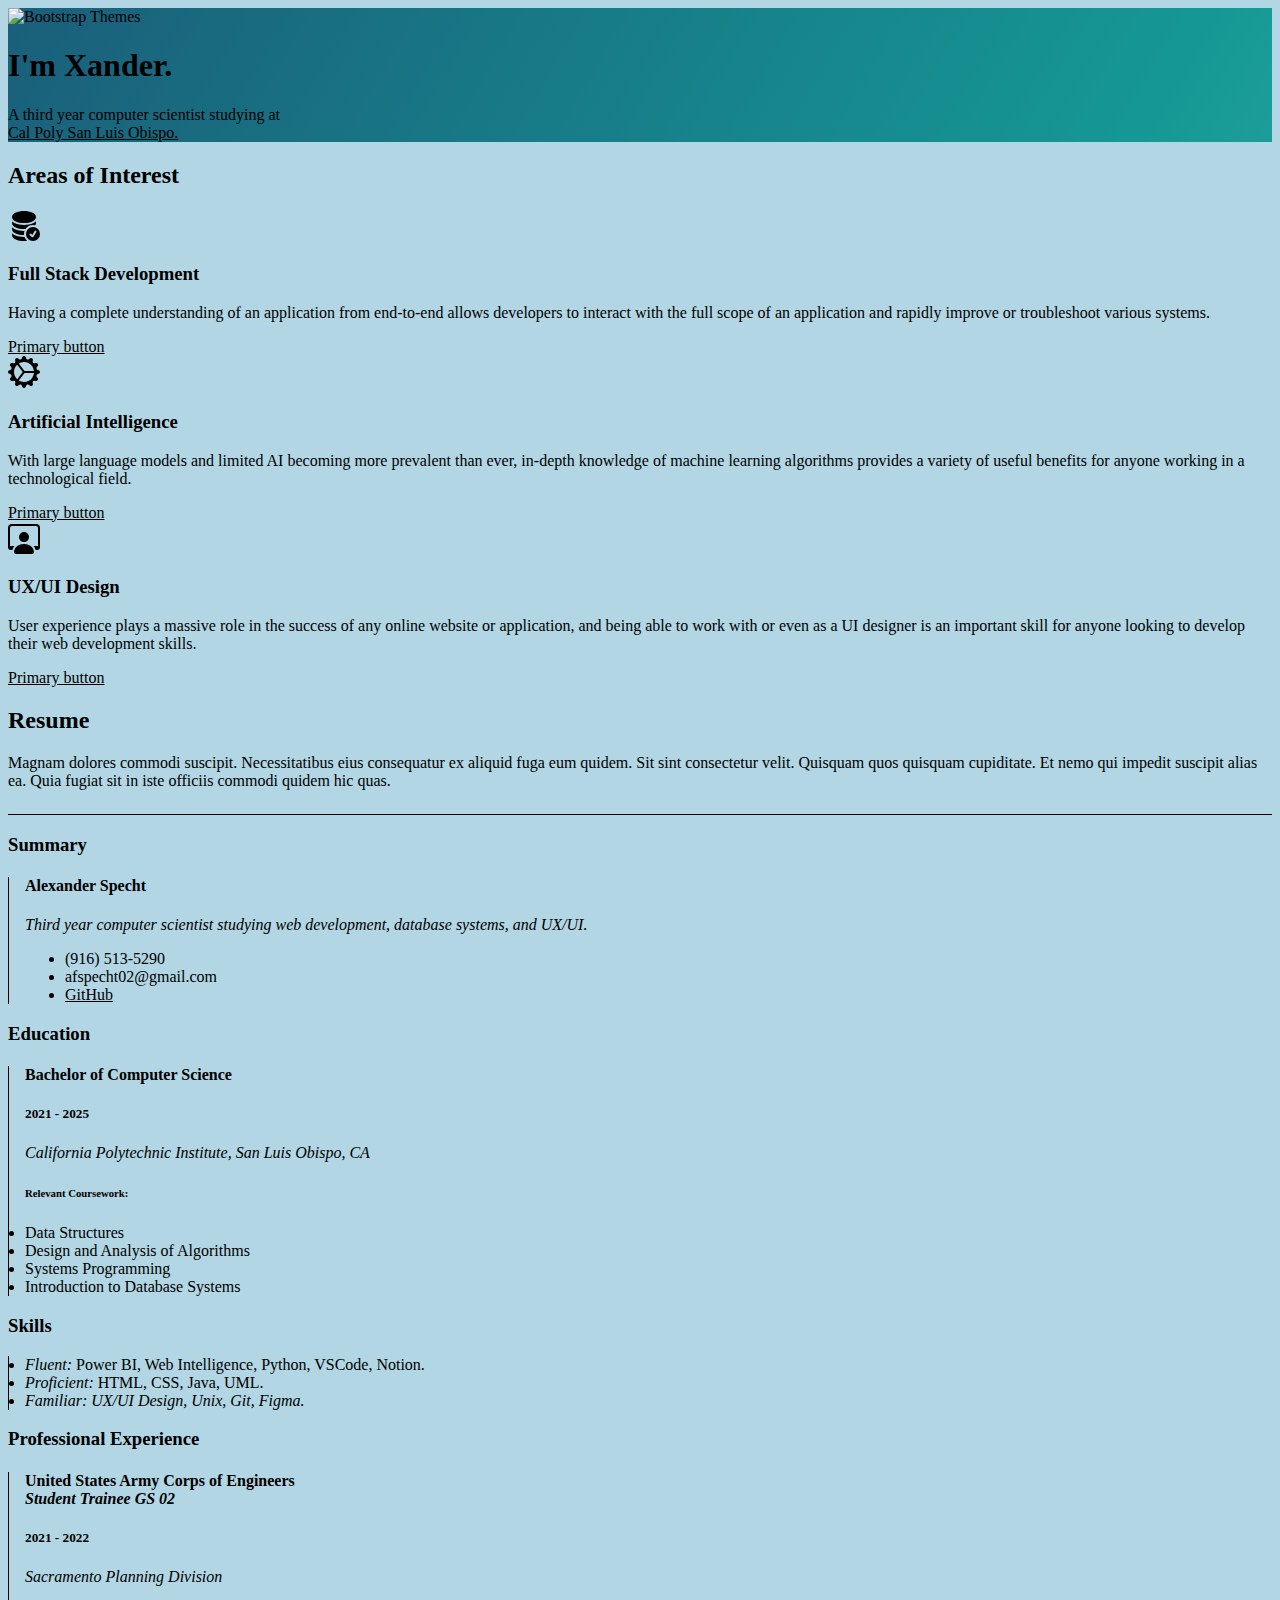
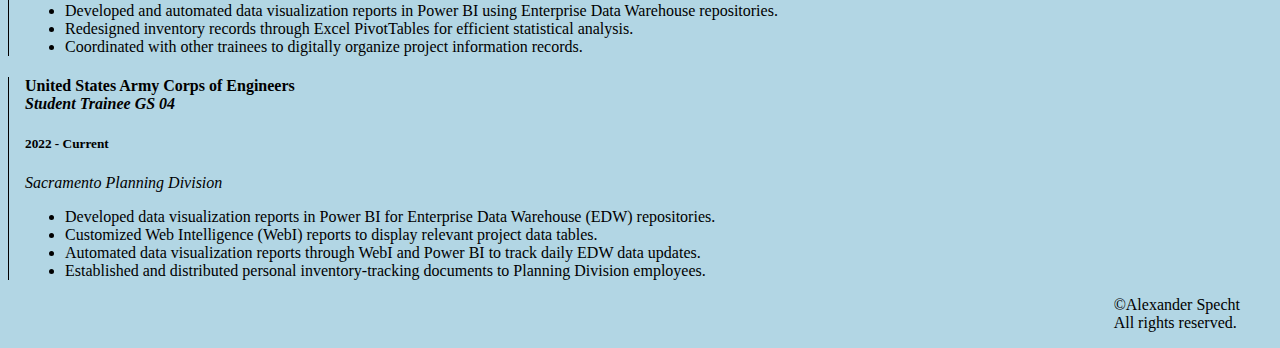
==== index.html @ deee103e "Add files via upload" ====
<!DOCTYPE html>
<html lang="en">

<head>
    <meta charset="UTF-8">
    <meta name="viewport" content="width=device-width, initial-scale=1.0">
    <title>My Resume</title>
    <link href="https://cdn.jsdelivr.net/npm/bootstrap@5.3.2/dist/css/bootstrap.min.css" rel="stylesheet" integrity="sha384-T3c6CoIi6uLrA9TneNEoa7RxnatzjcDSCmG1MXxSR1GAsXEV/Dwwykc2MPK8M2HN" crossorigin="anonymous">
    <link href="./style.css" rel="stylesheet">    
</head>

<body>

    <!-- Landing Page -->
    <section id="landing-page" class="gradient-background">
        <div class="container col-xxl-8 px-4 py-5">
            <div class="row flex-lg-row-reverse align-items-center g-5 py-5">
            <div class="col-10 col-sm-8 col-lg-6">
                <img src="./me.jpg" class="d-block mx-lg-auto img-fluid rounded-circle border border-dark" alt="Bootstrap Themes" width="700" height="500" loading="lazy">
            </div>
            <div class="col-lg-6">
                <h1 class="display-5lh-1 mb-3 text-dark">I'm Xander.</h1>
                <p class="lead text-dark">A third year computer scientist studying at <br><a href="https://www.calpoly.edu/">Cal Poly San Luis Obispo.</a></p>
                <div class="d-grid gap-2 d-md-flex justify-content-md-start">
                </div>
            </div>
            </div>
        </div>
    </section>

    <section>
        <div class="container px-4 py-5" id="hanging-icons">
            <h2 class="pb-2 border-bottom border-dark">Areas of Interest</h2>
            <div class="row g-4 py-5 row-cols-1 row-cols-lg-3">
              <div class="col d-flex align-items-start">
                <div class="icon-square text-body-emphasis bg-body-outline d-inline-flex align-items-center justify-content-center fs-4 flex-shrink-0 me-3 mt-1">
                    <svg xmlns="http://www.w3.org/2000/svg" width="32" height="32" fill="currentColor" class="bi bi-database-fill-check" viewBox="0 0 16 16">
                        <path d="M12.5 16a3.5 3.5 0 1 0 0-7 3.5 3.5 0 0 0 0 7Zm1.679-4.493-1.335 2.226a.75.75 0 0 1-1.174.144l-.774-.773a.5.5 0 0 1 .708-.708l.547.548 1.17-1.951a.5.5 0 1 1 .858.514ZM8 1c-1.573 0-3.022.289-4.096.777C2.875 2.245 2 2.993 2 4s.875 1.755 1.904 2.223C4.978 6.711 6.427 7 8 7s3.022-.289 4.096-.777C13.125 5.755 14 5.007 14 4s-.875-1.755-1.904-2.223C11.022 1.289 9.573 1 8 1Z"/>
                        <path d="M2 7v-.839c.457.432 1.004.751 1.49.972C4.722 7.693 6.318 8 8 8s3.278-.307 4.51-.867c.486-.22 1.033-.54 1.49-.972V7c0 .424-.155.802-.411 1.133a4.51 4.51 0 0 0-4.815 1.843A12.31 12.31 0 0 1 8 10c-1.573 0-3.022-.289-4.096-.777C2.875 8.755 2 8.007 2 7Zm6.257 3.998L8 11c-1.682 0-3.278-.307-4.51-.867-.486-.22-1.033-.54-1.49-.972V10c0 1.007.875 1.755 1.904 2.223C4.978 12.711 6.427 13 8 13h.027a4.552 4.552 0 0 1 .23-2.002Zm-.002 3L8 14c-1.682 0-3.278-.307-4.51-.867-.486-.22-1.033-.54-1.49-.972V13c0 1.007.875 1.755 1.904 2.223C4.978 15.711 6.427 16 8 16c.536 0 1.058-.034 1.555-.097a4.507 4.507 0 0 1-1.3-1.905Z"/>
                      </svg>
                </div>
                <div>
                  <h3 class="fs-2 text-body-emphasis">Full Stack Development</h3>
                  <p>Having a complete understanding of an application from end-to-end allows developers to interact with the full scope of an application and rapidly improve or troubleshoot various systems.</p>
                  <a href="#" class="btn btn-primary d-none">
                    Primary button
                  </a>
                </div>
              </div>
              <div class="col d-flex align-items-start">
                <div class="icon-square text-body-emphasis bg-body-outline d-inline-flex align-items-center justify-content-center fs-4 flex-shrink-0 me-3 mt-1">
                    <svg xmlns="http://www.w3.org/2000/svg" width="32" height="32" fill="currentColor" class="bi bi-gear-wide-connected" viewBox="0 0 16 16">
                        <path d="M7.068.727c.243-.97 1.62-.97 1.864 0l.071.286a.96.96 0 0 0 1.622.434l.205-.211c.695-.719 1.888-.03 1.613.931l-.08.284a.96.96 0 0 0 1.187 1.187l.283-.081c.96-.275 1.65.918.931 1.613l-.211.205a.96.96 0 0 0 .434 1.622l.286.071c.97.243.97 1.62 0 1.864l-.286.071a.96.96 0 0 0-.434 1.622l.211.205c.719.695.03 1.888-.931 1.613l-.284-.08a.96.96 0 0 0-1.187 1.187l.081.283c.275.96-.918 1.65-1.613.931l-.205-.211a.96.96 0 0 0-1.622.434l-.071.286c-.243.97-1.62.97-1.864 0l-.071-.286a.96.96 0 0 0-1.622-.434l-.205.211c-.695.719-1.888.03-1.613-.931l.08-.284a.96.96 0 0 0-1.186-1.187l-.284.081c-.96.275-1.65-.918-.931-1.613l.211-.205a.96.96 0 0 0-.434-1.622l-.286-.071c-.97-.243-.97-1.62 0-1.864l.286-.071a.96.96 0 0 0 .434-1.622l-.211-.205c-.719-.695-.03-1.888.931-1.613l.284.08a.96.96 0 0 0 1.187-1.186l-.081-.284c-.275-.96.918-1.65 1.613-.931l.205.211a.96.96 0 0 0 1.622-.434l.071-.286zM12.973 8.5H8.25l-2.834 3.779A4.998 4.998 0 0 0 12.973 8.5zm0-1a4.998 4.998 0 0 0-7.557-3.779l2.834 3.78h4.723zM5.048 3.967c-.03.021-.058.043-.087.065l.087-.065zm-.431.355A4.984 4.984 0 0 0 3.002 8c0 1.455.622 2.765 1.615 3.678L7.375 8 4.617 4.322zm.344 7.646.087.065-.087-.065z"/>
                      </svg>
                </div>
                <div>
                  <h3 class="fs-2 text-body-emphasis">Artificial Intelligence</h3>
                  <p>With large language models and limited AI becoming more prevalent than ever, in-depth knowledge of machine learning algorithms provides a variety of useful benefits for anyone working in a technological field.</p>
                  <a href="#" class="btn btn-primary d-none">
                    Primary button
                  </a>
                </div>
              </div>
              <div class="col d-flex align-items-start">
                <div class="icon-square text-body-emphasis bg-body-outline d-inline-flex align-items-center justify-content-center fs-4 flex-shrink-0 me-3 mt-1">
                    <svg xmlns="http://www.w3.org/2000/svg" width="32" height="32" fill="currentColor" class="bi bi-person-workspace" viewBox="0 0 16 16">
                        <path d="M4 16s-1 0-1-1 1-4 5-4 5 3 5 4-1 1-1 1H4Zm4-5.95a2.5 2.5 0 1 0 0-5 2.5 2.5 0 0 0 0 5Z"/>
                        <path d="M2 1a2 2 0 0 0-2 2v9.5A1.5 1.5 0 0 0 1.5 14h.653a5.373 5.373 0 0 1 1.066-2H1V3a1 1 0 0 1 1-1h12a1 1 0 0 1 1 1v9h-2.219c.554.654.89 1.373 1.066 2h.653a1.5 1.5 0 0 0 1.5-1.5V3a2 2 0 0 0-2-2H2Z"/>
                      </svg>
                </div>
                <div>
                  <h3 class="fs-2 text-body-emphasis">UX/UI Design</h3>
                  <p>User experience plays a massive role in the success of any online website or application, and being able to work with or even as a UI designer is an important skill for anyone looking to develop their web development skills.</p>
                  <a href="#" class="btn btn-primary d-none">
                    Primary button
                  </a>
                </div>
              </div>
            </div>
          </div>
    </section>


    <section id="resume" class="resume">
        <div class="container">
     
            <div class="section-title">
            <h2>Resume</h2>
            <p class="d-none">Magnam dolores commodi suscipit. Necessitatibus eius consequatur ex aliquid fuga eum quidem. Sit sint consectetur velit. Quisquam quos quisquam cupiditate. Et nemo qui impedit suscipit alias ea. Quia fugiat sit in iste officiis commodi quidem hic quas.</p>
        </div>
    
          <div class="row">
                
            <div class="col-lg-4 aos-init aos-animate" data-aos="fade-up">
              <h3 class="resume-title">Summary</h3>
              <div class="resume-item pb-0">
                <h4>Alexander Specht</h4>
                <p><em>Third year computer scientist studying web development, database systems, and UX/UI.</em></p>
                <ul>
                  <li>(916) 513-5290</li>
                  <li>afspecht02@gmail.com</li>
                  <li><a href="https://github.com/Velevynn">GitHub</a></li>
                </ul>
              </div>
    
              <h3 class="resume-title">Education</h3>
              <div class="resume-item">
                <h4>Bachelor of Computer Science</h4>
                <h5>2021 - 2025</h5>
                <p><em>California Polytechnic Institute, San Luis Obispo, CA</em></p>
                <h6>Relevant Coursework: </h6>
                    <li>Data Structures</li>
                    <li>Design and Analysis of Algorithms</li>
                    <li>Systems Programming</li>
                    <li>Introduction to Database Systems</li>

              </div>
              <h3 class="resume-title skills">Skills</h3>
              <div class="resume-item">
                <li><em>Fluent: </em>Power BI, Web Intelligence, Python, VSCode, Notion.</li>
                <li><em>Proficient: </em>HTML, CSS, Java, UML.</li>
                <li><em>Familiar: UX/UI Design, Unix, Git, Figma.</em></li>

              </div>
                
            </div>


            <div class="col-lg-8 aos-init aos-animate" data-aos="fade-up" data-aos-delay="100">
              <h3 class="resume-title">Professional Experience</h3>
              <div class="resume-item">
                <h4>United States Army Corps of Engineers <br><em>Student Trainee GS 02</em></h4>
                <h5>2021 - 2022</h5>
                <p><em>Sacramento Planning Division</em></p>
                <ul>
                  <li>Developed and automated data visualization reports in Power BI using Enterprise Data Warehouse repositories.</li>
                  <li>Redesigned inventory records through Excel PivotTables for efficient statistical analysis.</li> 
                  <li>Coordinated with other trainees to digitally organize project information records.</li> 
                </ul>
              </div>
              <div class="resume-item">
                <h4>United States Army Corps of Engineers <br><em>Student Trainee GS 04</em></h4>
                <h5>2022 - Current</h5>
                <p><em>Sacramento Planning Division</em></p>
                <ul>
                    <li>Developed data visualization reports in Power BI for Enterprise Data Warehouse (EDW) repositories.</li>
                    <li>Customized Web Intelligence (WebI) reports to display relevant project data tables.</li>
                    <li>Automated data visualization reports through WebI and Power BI to track daily EDW data updates.</li>
                    <li>Established and distributed personal inventory-tracking documents to Planning Division employees.</li>
    
                </ul>
              </div>
            </div>
          </div>
      
        </div>
    </section>
    
    <section>
        
    </section>
    <!--<h1>Alexander Specht</h1>

    <hr />
    <h2>Education</h2>
    <h3>
        California Polytechnic State University - San Luis Obispo, CA<br />
        September 2021 - May 2025
    </h3>
    <p>Undergraduate
        <ul>
            <li>B.S. in Computer Science, May 2025. GPA: 3.756</li>
            <li>Coursework: Data Structures, Design and Analysis of Algorithms, Systems Programming, Introduction to Database Systems</li>
        </ul>
    </p>

    <hr />
    <h2>Employment</h2>
    <h3>
        Student Trainee - United States Army Corps of Engineers<br />
        June 2022 - Current
    </h3>
    <p>
        Planning Division
        <ul>
            <li>Developed and automated data visualization reports in Power BI using Enterprise Data Warehouse repositories.</li>
            <li>Redesigned inventory records through Excel PivotTables for efficient statistical analysis.</li>
            <li>Coordinated with other trainees to digitally organize project information records.</li>
        </ul>
    </p>

    <hr />
    <h2>Skills</h2>
    <ul>
        <li>Fluent: Power BI, Web Intelligence, Python, VSCode</li>
        <li>Proficient: Java, UML</li>
        <li>Familiar: Unix, HTML, CSS, Git, Figma, </li>
    </ul>

    <hr />
    <h2>Awards</h2>
    <ul>
        <li>Engineering Dean's List: Fall 2021, Winter 2022, Spring 2022, Fall 2023, Winter 2023</li>
        <li>President's Honors List: 2021 - 2022</li>
    </ul>

    <hr />
    <a href="./contact.html">Contact Info</a> -->

    <footer>
        <p>
            ©Alexander Specht<br />
            All rights reserved.
        </p>
    </footer>
</body>
</html>
---- style.css ----
.gradient-background {
    background: linear-gradient(300deg, #57C5B6, #159895, #1A5F7A);
    background-size: 180% 180%;
    animation: gradient-animation 18s ease infinite;
  }
  
  @keyframes gradient-animation {
    0% {
      background-position: 0% 50%;
    }
    50% {
      background-position: 100% 50%;
    }
    100% {
      background-position: 0% 50%;
    }
  }

body {
    background-color: #b2d6e4;
}

a {
    color: rgba(var(--bs-dark-rgb),var(--bs-text-opacity))!important;
    
}

hr {
    margin: auto;
    border-style: dotted none none;
    border-color: grey;
    border-width: 5px;
    height: 0px;
    width: 10%;
}

.resume-item {
    padding-left: 1rem;
    border-left: 1px solid black
}

.section-title {
    padding-bottom: 8px;
    margin-bottom: 8px;
    border-bottom: 1px solid black
}

footer p {
    display: flex;
    justify-content: right;
    padding-right: 2rem;
}
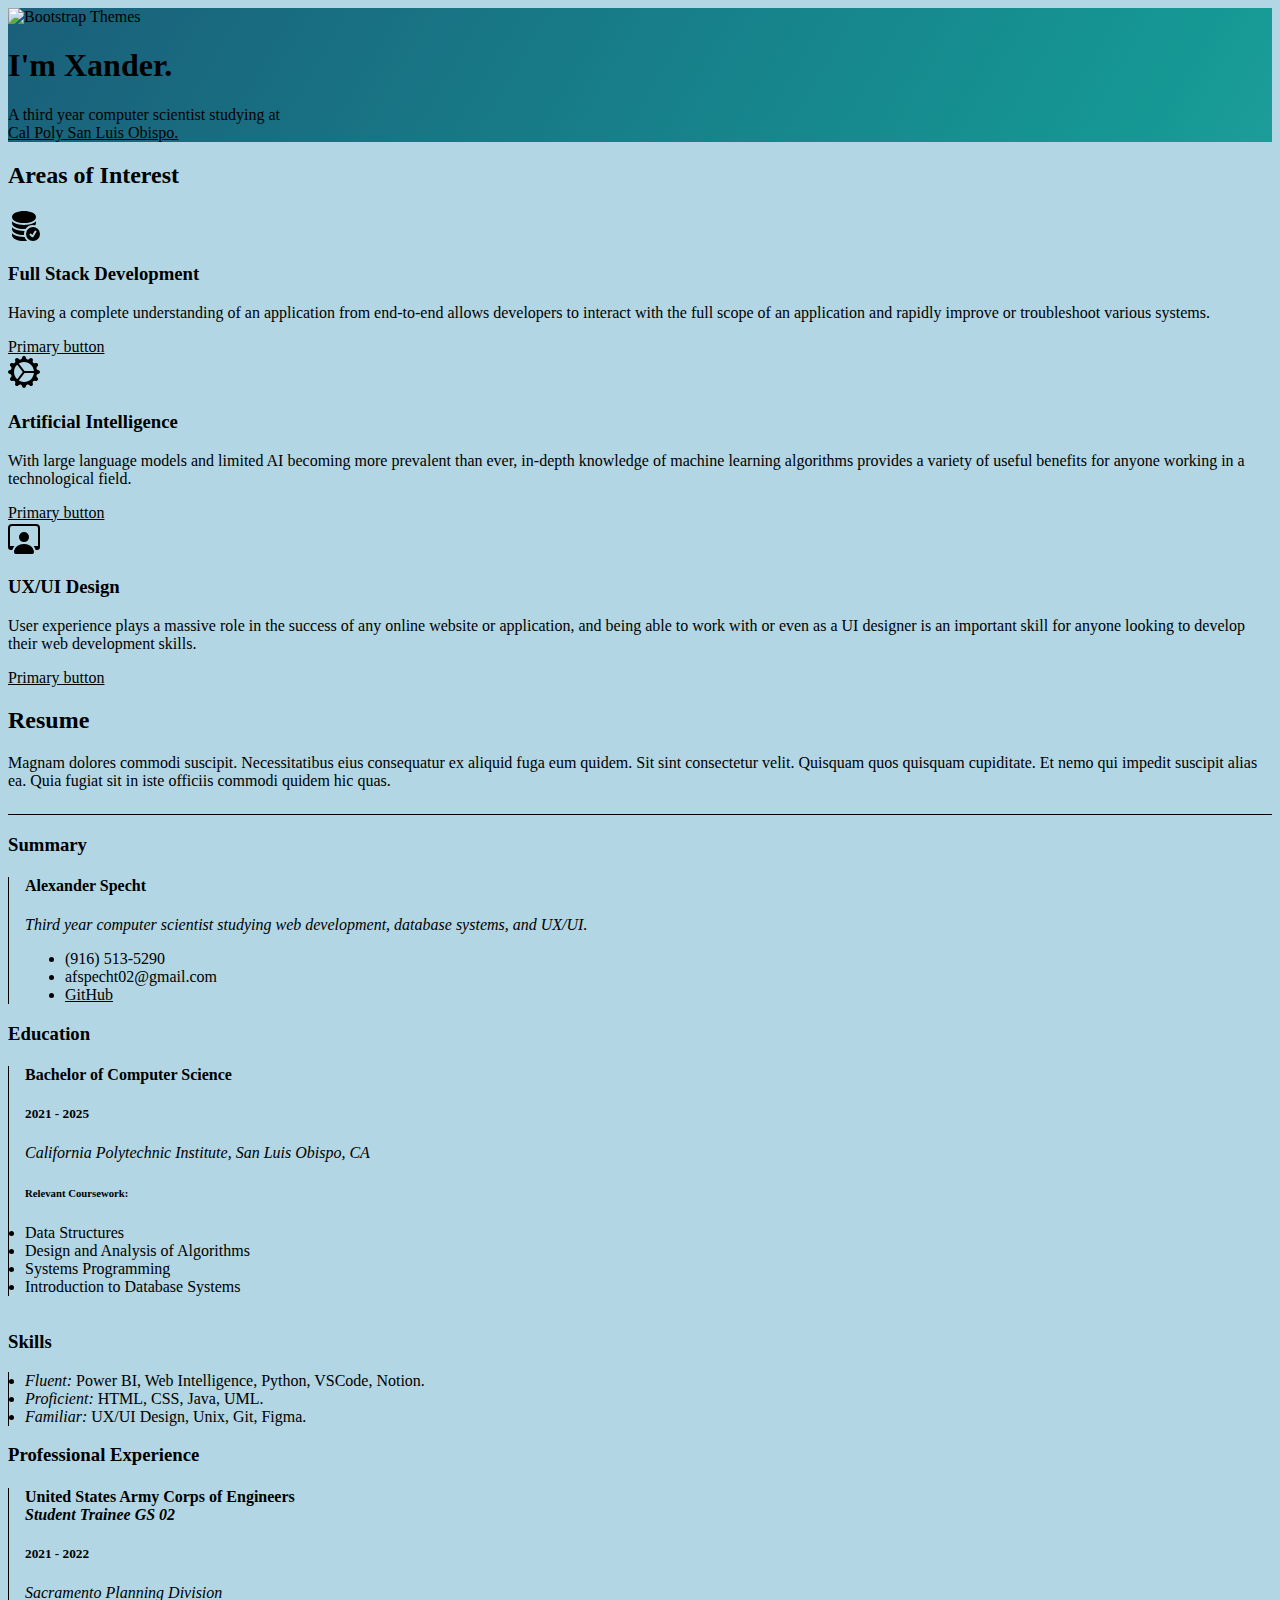
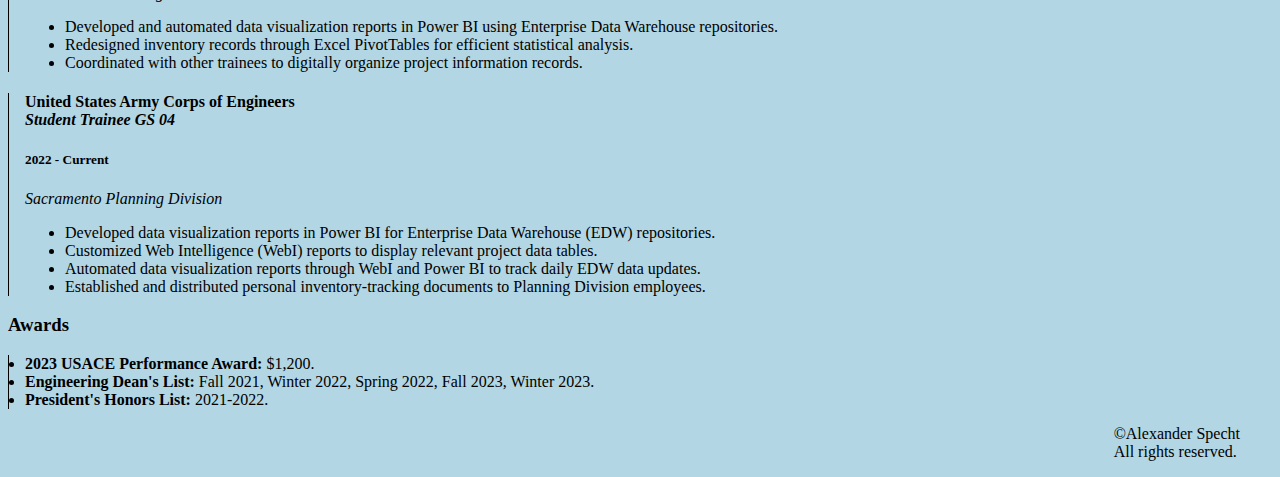
==== commit ed1a409e: "Add files via upload" ====
--- a/index.html
+++ b/index.html
@@ -119,8 +119,7 @@
               <div class="resume-item">
                 <li><em>Fluent: </em>Power BI, Web Intelligence, Python, VSCode, Notion.</li>
                 <li><em>Proficient: </em>HTML, CSS, Java, UML.</li>
-                <li><em>Familiar: UX/UI Design, Unix, Git, Figma.</em></li>
-
+                <li><em>Familiar: </em>UX/UI Design, Unix, Git, Figma.</li>
               </div>
                 
             </div>
@@ -149,6 +148,13 @@
                     <li>Established and distributed personal inventory-tracking documents to Planning Division employees.</li>
     
                 </ul>
+              </div>
+
+              <h3 class="resume-title ">Awards</h3>
+              <div class="resume-item">
+                <li><b>2023 USACE Performance Award: </b>$1,200.</li>
+                <li><b>Engineering Dean's List: </b>Fall 2021, Winter 2022, Spring 2022, Fall 2023, Winter 2023.</li>
+                <li><b>President's Honors List: </b> 2021-2022.</li>
               </div>
             </div>
           </div>
--- a/style.css
+++ b/style.css
@@ -49,4 +49,8 @@
     display: flex;
     justify-content: right;
     padding-right: 2rem;
+}
+
+.skills {
+  padding-top: 1rem;
 }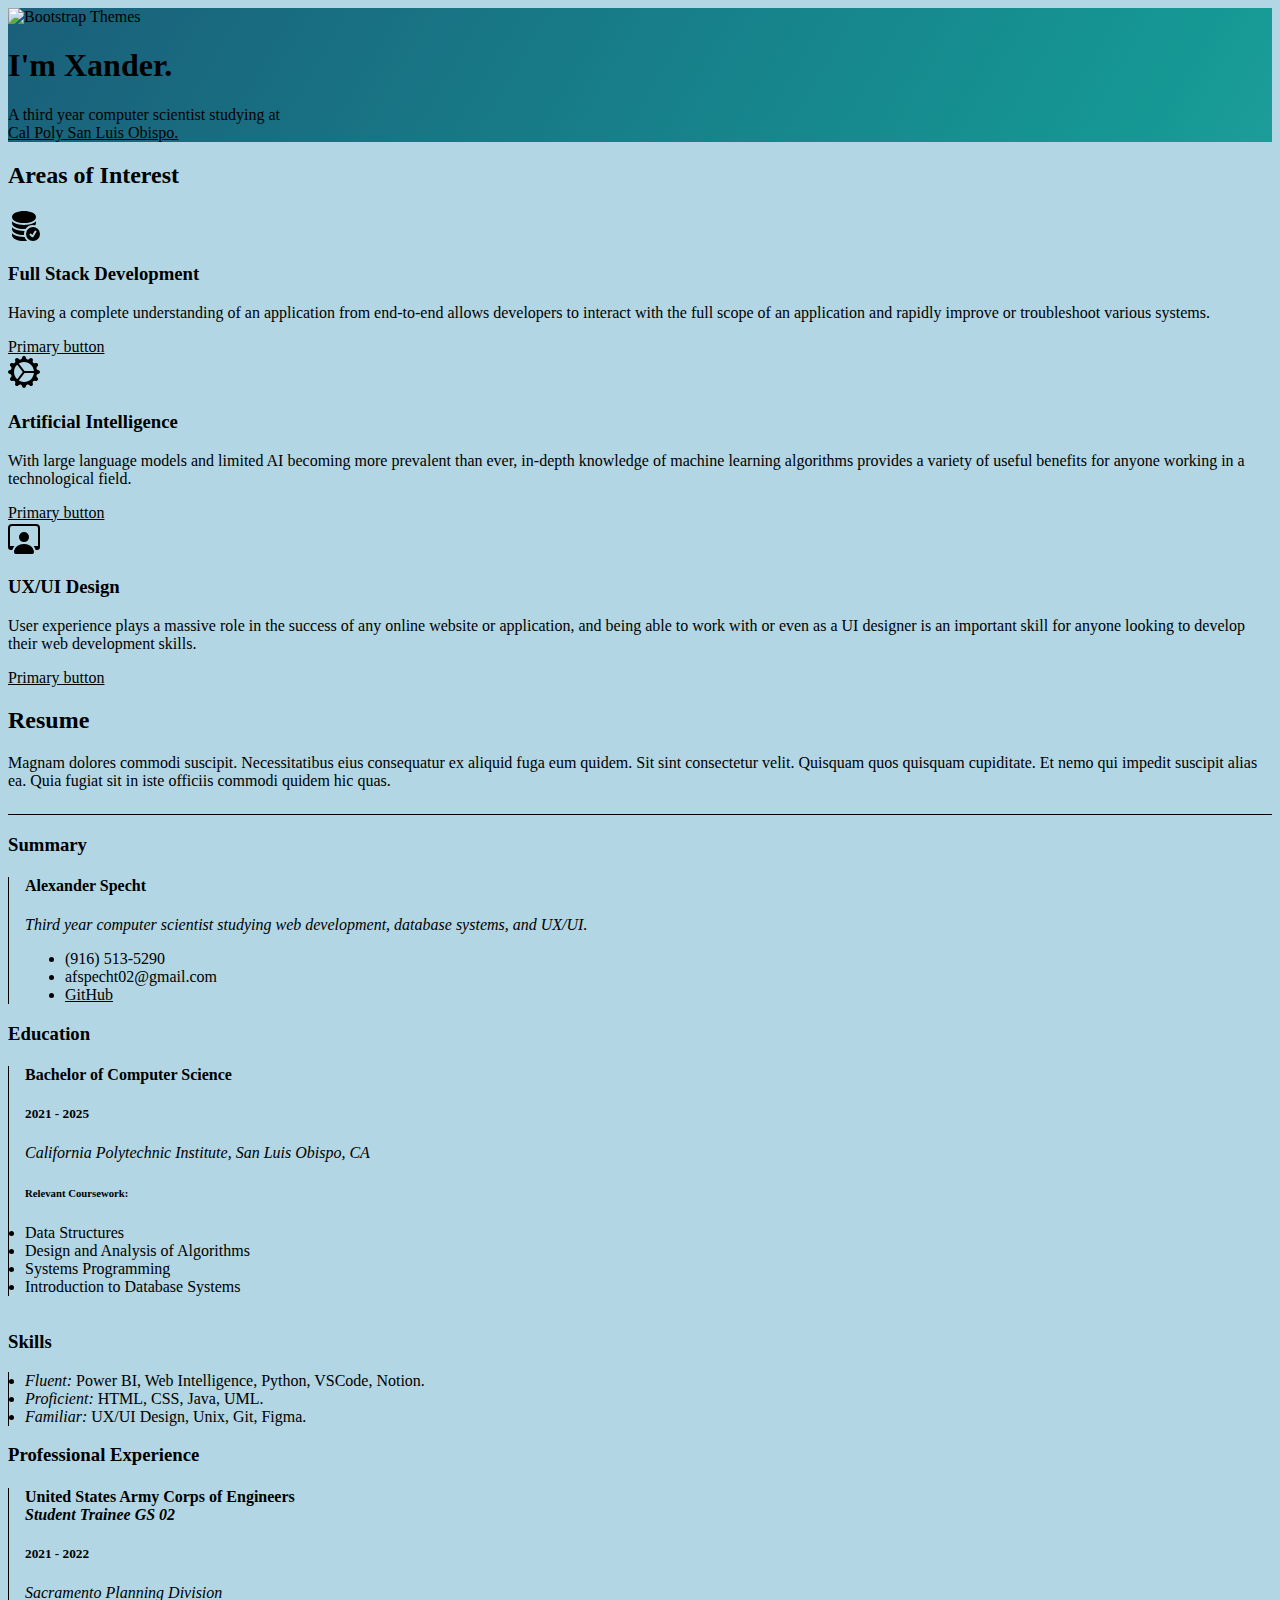
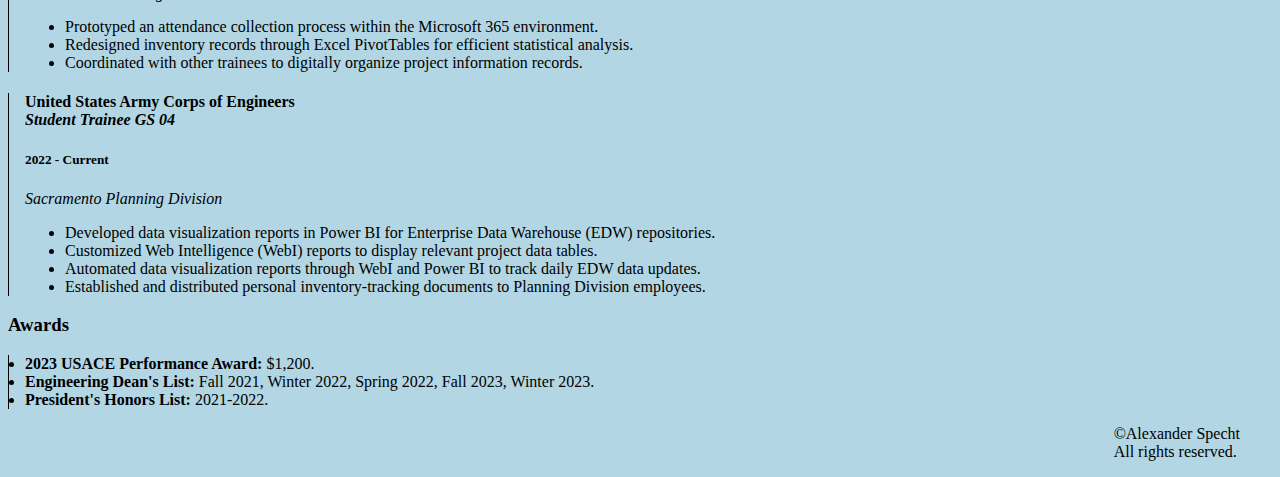
==== commit 6d96981e: "Fixed employment section" ====
--- a/index.html
+++ b/index.html
@@ -132,7 +132,7 @@
                 <h5>2021 - 2022</h5>
                 <p><em>Sacramento Planning Division</em></p>
                 <ul>
-                  <li>Developed and automated data visualization reports in Power BI using Enterprise Data Warehouse repositories.</li>
+                  <li>Prototyped an attendance collection process within the Microsoft 365 environment.</li>
                   <li>Redesigned inventory records through Excel PivotTables for efficient statistical analysis.</li> 
                   <li>Coordinated with other trainees to digitally organize project information records.</li> 
                 </ul>
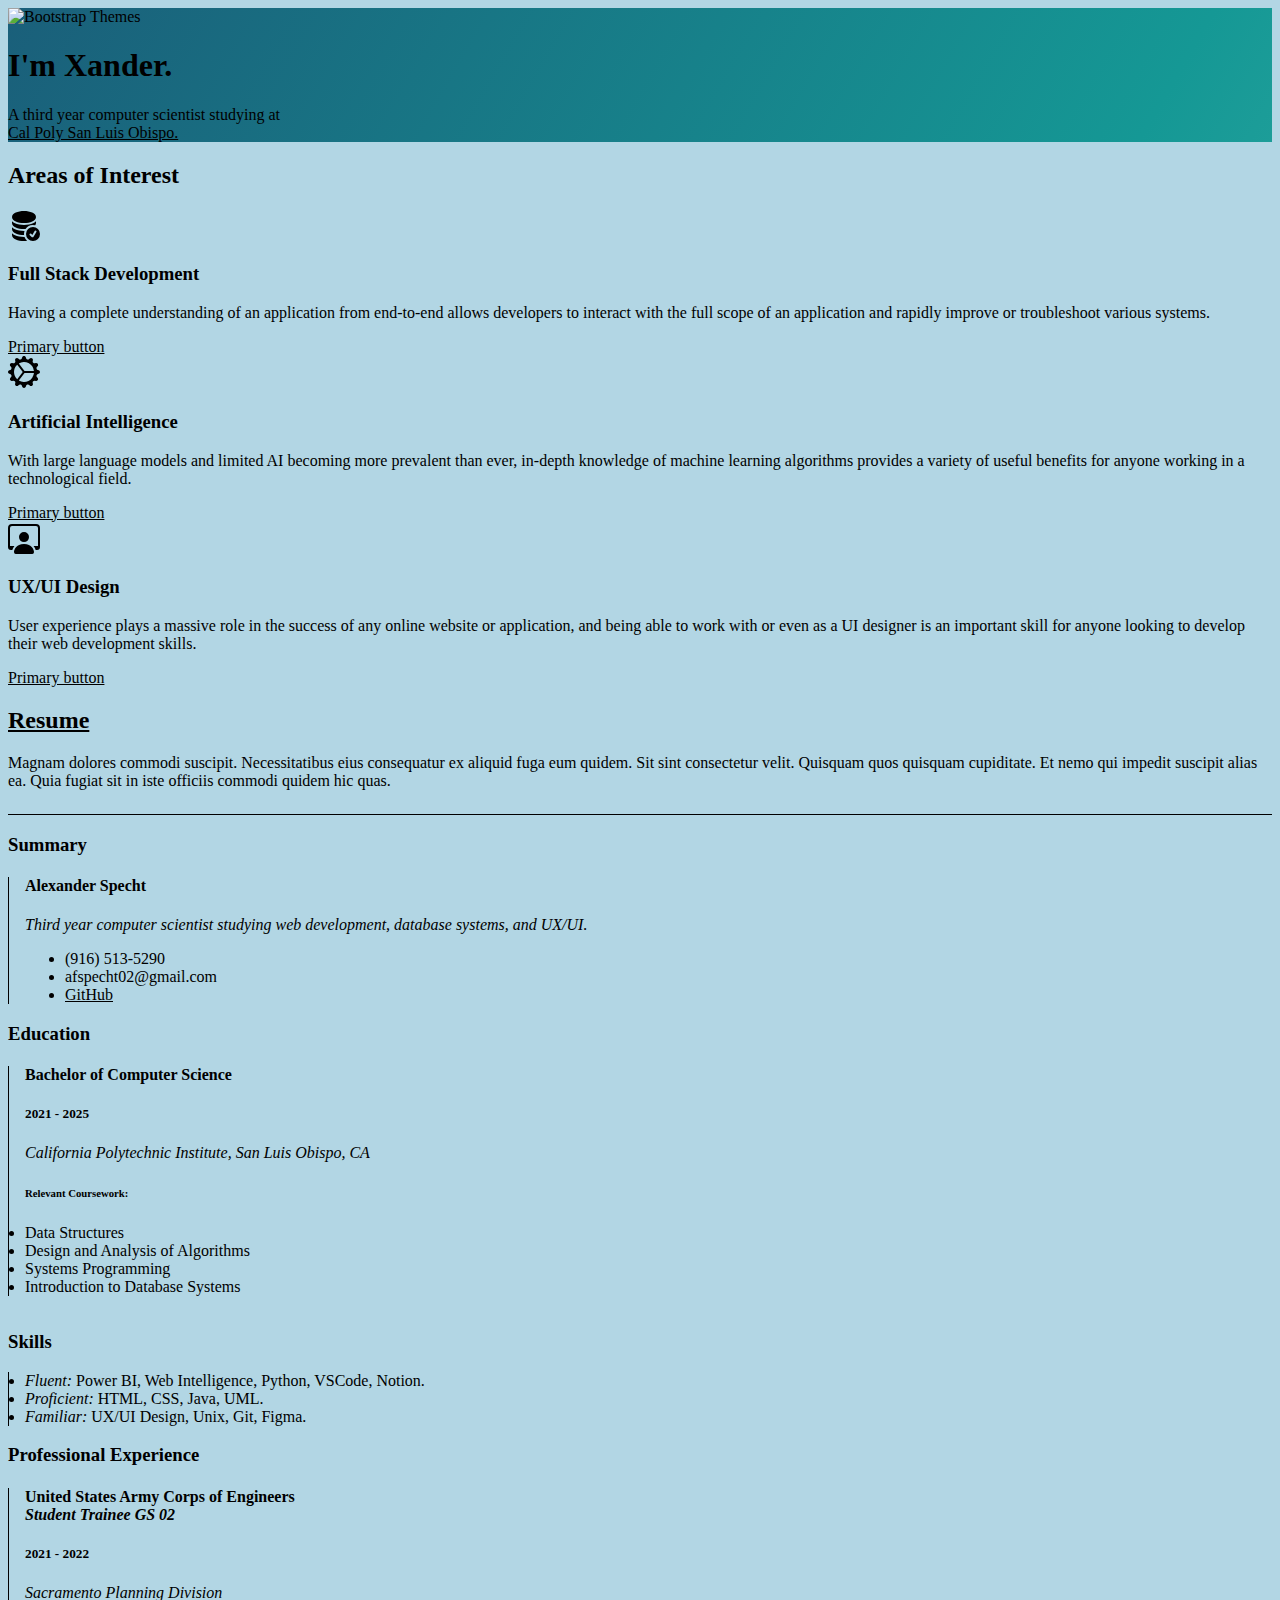
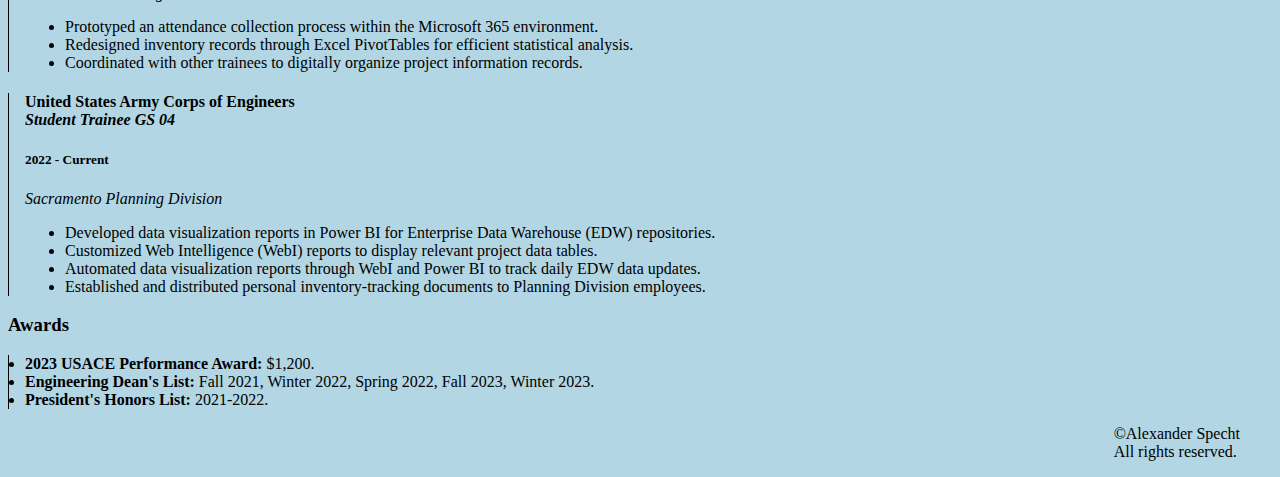
==== commit fa78a455: "added resume download" ====
--- a/index.html
+++ b/index.html
@@ -83,9 +83,8 @@
 
     <section id="resume" class="resume">
         <div class="container">
-     
             <div class="section-title">
-            <h2>Resume</h2>
+            <h2><a href="./Alexander Specht Resume [F23].pdf">Resume</a></h2>
             <p class="d-none">Magnam dolores commodi suscipit. Necessitatibus eius consequatur ex aliquid fuga eum quidem. Sit sint consectetur velit. Quisquam quos quisquam cupiditate. Et nemo qui impedit suscipit alias ea. Quia fugiat sit in iste officiis commodi quidem hic quas.</p>
         </div>
     
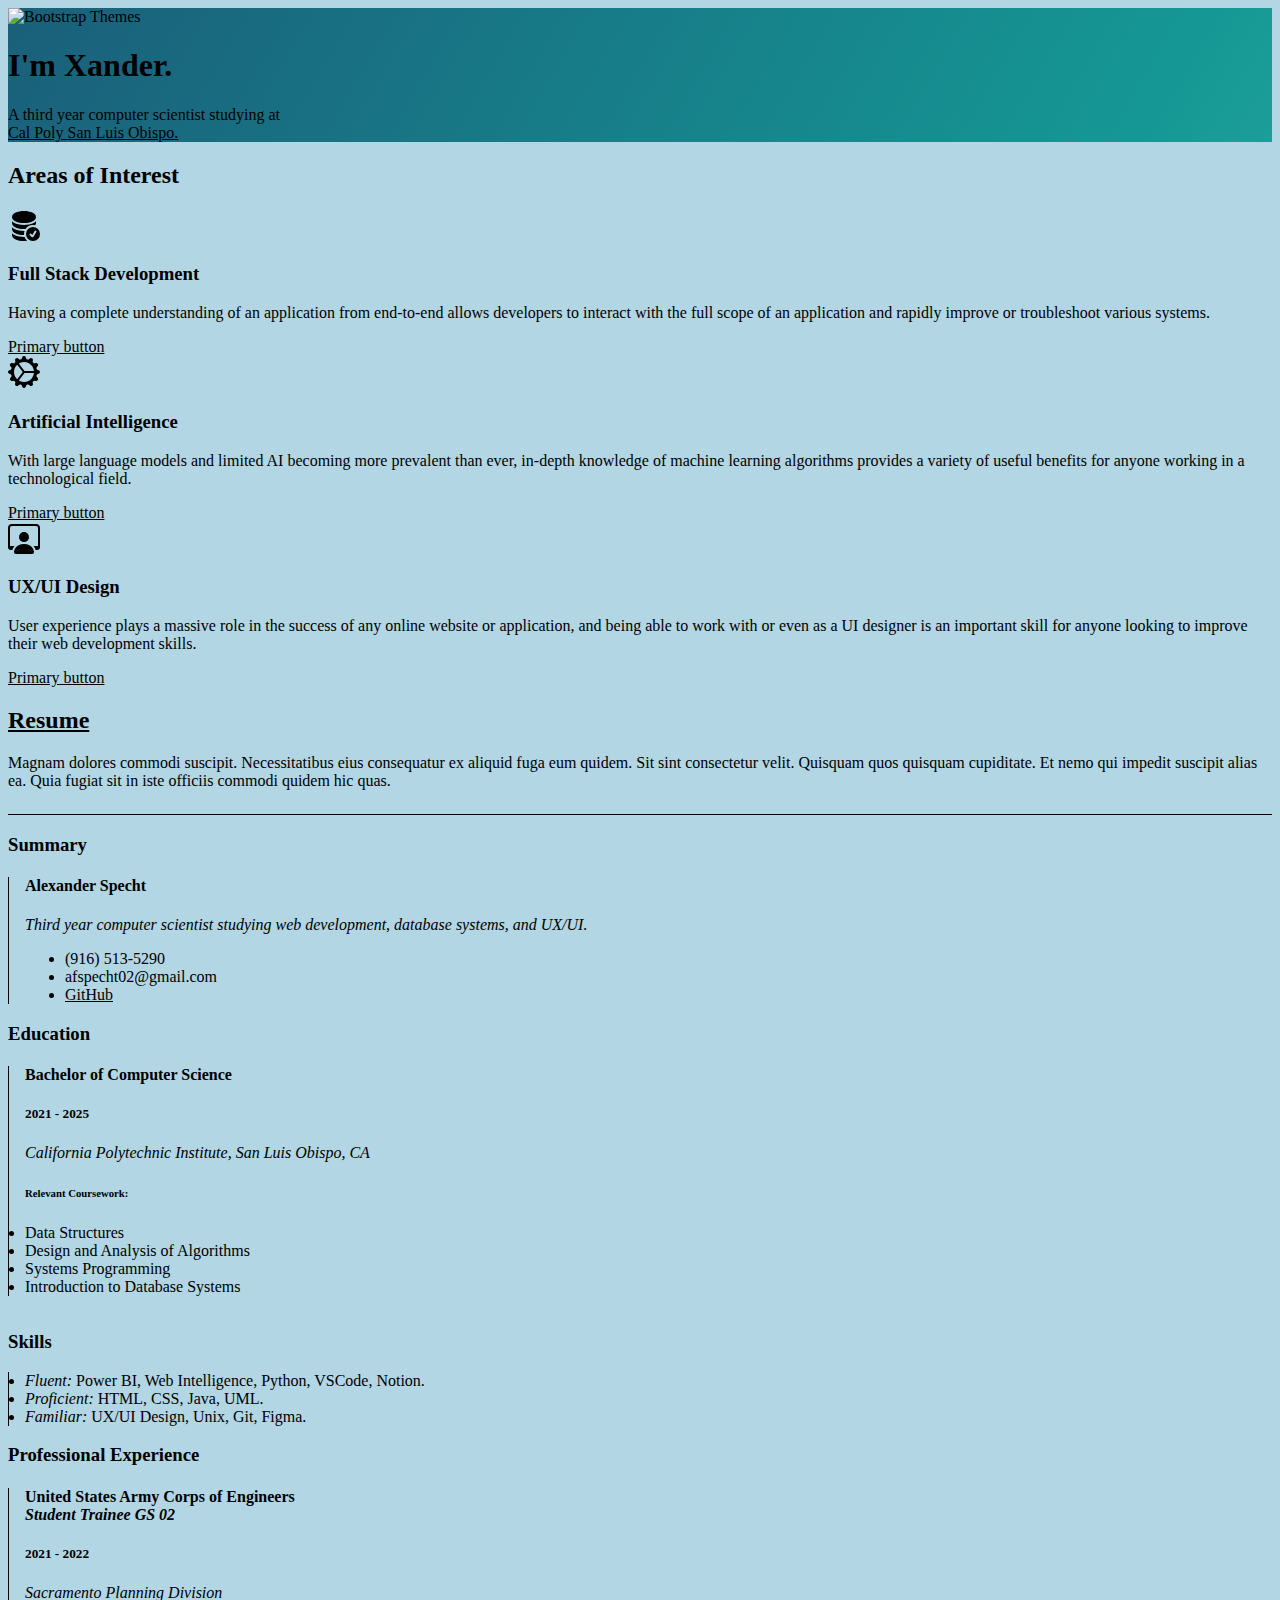
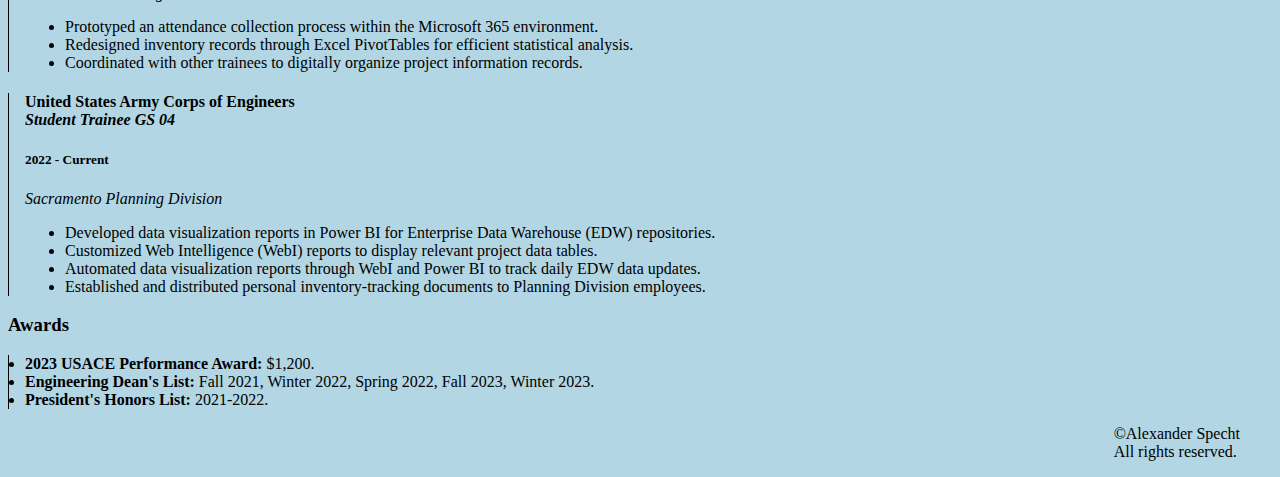
==== commit e3e42774: "diction choice in AoI" ====
--- a/index.html
+++ b/index.html
@@ -70,7 +70,7 @@
                 </div>
                 <div>
                   <h3 class="fs-2 text-body-emphasis">UX/UI Design</h3>
-                  <p>User experience plays a massive role in the success of any online website or application, and being able to work with or even as a UI designer is an important skill for anyone looking to develop their web development skills.</p>
+                  <p>User experience plays a massive role in the success of any online website or application, and being able to work with or even as a UI designer is an important skill for anyone looking to improve their web development skills.</p>
                   <a href="#" class="btn btn-primary d-none">
                     Primary button
                   </a>
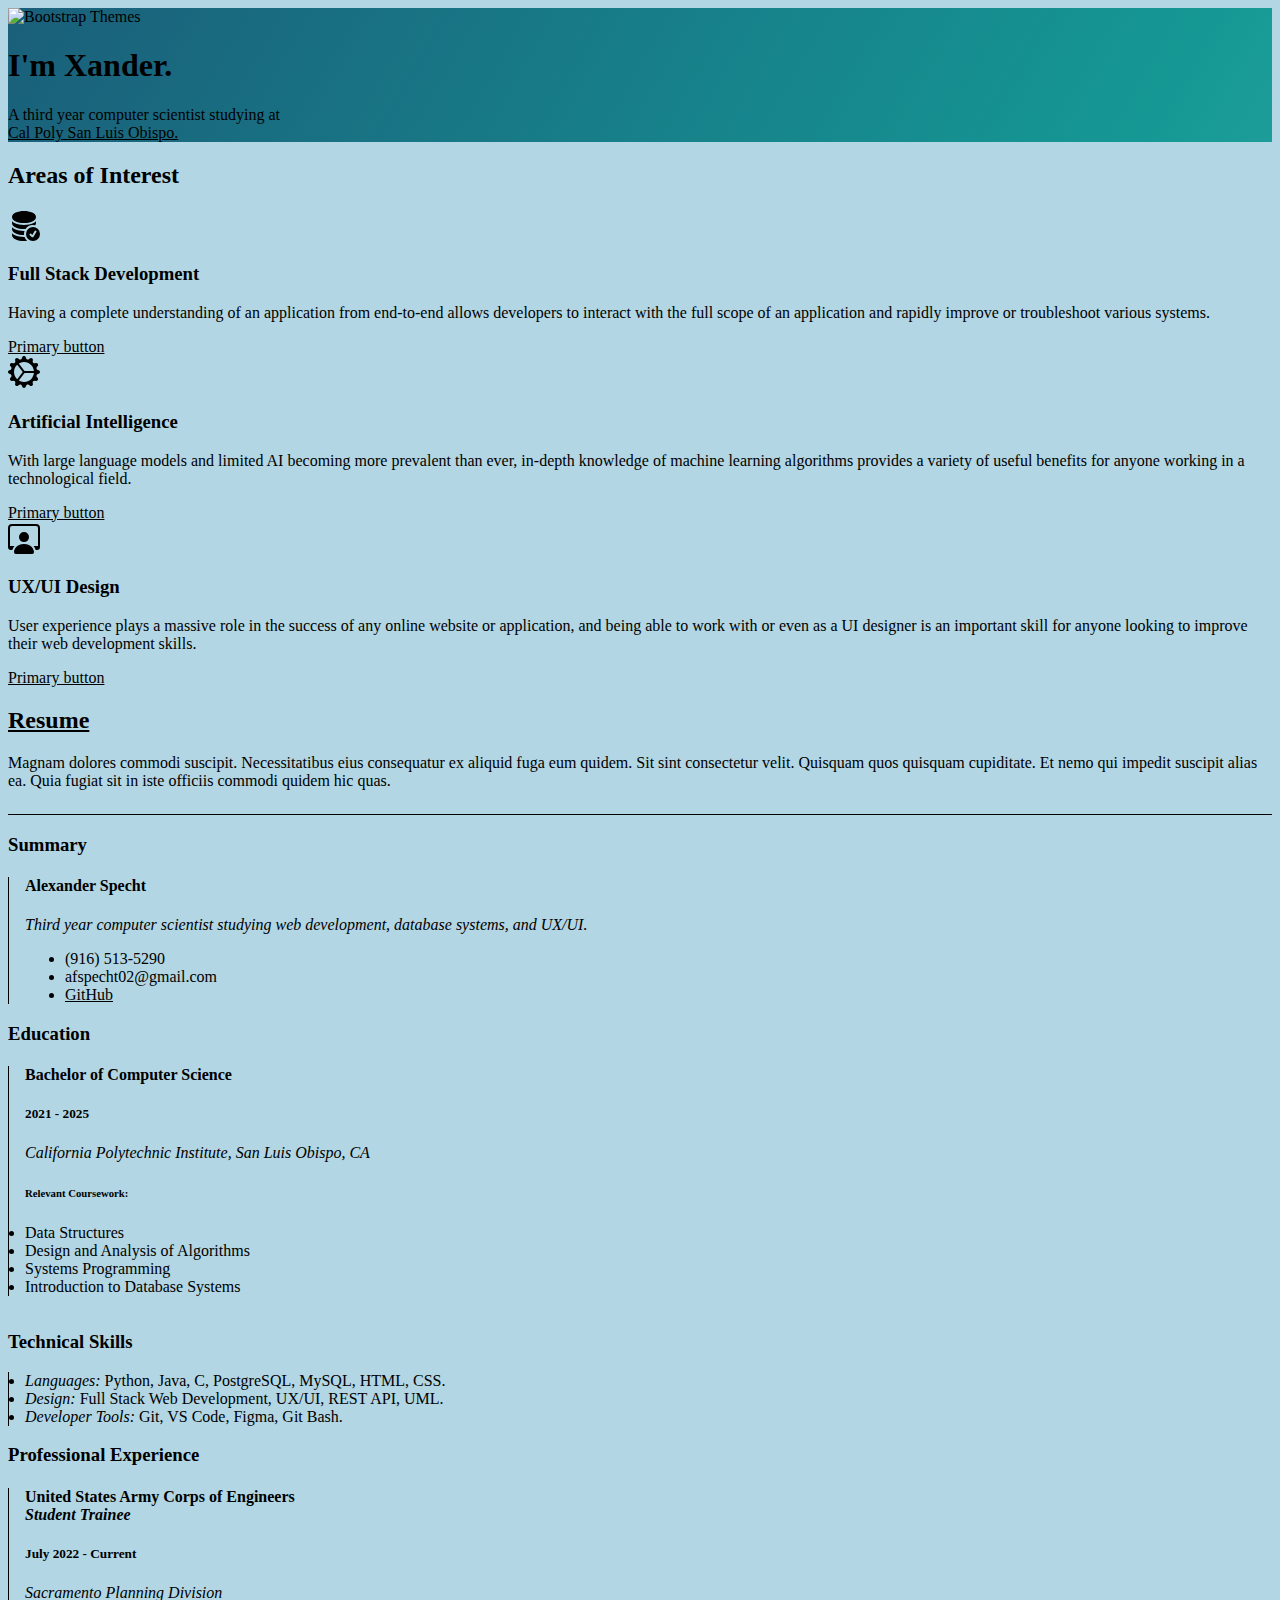
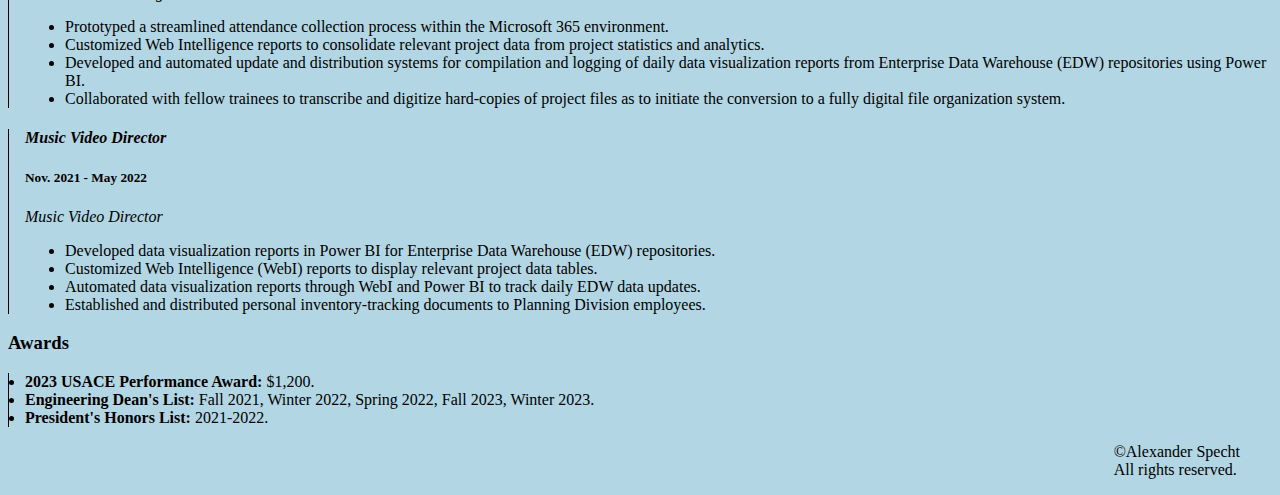
==== commit 6b26a7b8: "Updated for Winter 2024" ====
--- a/index.html
+++ b/index.html
@@ -114,11 +114,11 @@
                     <li>Introduction to Database Systems</li>
 
               </div>
-              <h3 class="resume-title skills">Skills</h3>
-              <div class="resume-item">
-                <li><em>Fluent: </em>Power BI, Web Intelligence, Python, VSCode, Notion.</li>
-                <li><em>Proficient: </em>HTML, CSS, Java, UML.</li>
-                <li><em>Familiar: </em>UX/UI Design, Unix, Git, Figma.</li>
+              <h3 class="resume-title skills">Technical Skills</h3>
+              <div class="resume-item">
+                <li><em>Languages: </em>Python, Java, C, PostgreSQL, MySQL, HTML, CSS.</li>
+                <li><em>Design: </em>Full Stack Web Development, UX/UI, REST API, UML.</li>
+                <li><em>Developer Tools: </em>Git, VS Code, Figma, Git Bash.</li>
               </div>
                 
             </div>
@@ -127,19 +127,20 @@
             <div class="col-lg-8 aos-init aos-animate" data-aos="fade-up" data-aos-delay="100">
               <h3 class="resume-title">Professional Experience</h3>
               <div class="resume-item">
-                <h4>United States Army Corps of Engineers <br><em>Student Trainee GS 02</em></h4>
-                <h5>2021 - 2022</h5>
+                <h4>United States Army Corps of Engineers <br><em>Student Trainee</em></h4>
+                <h5>July 2022 - Current</h5>
                 <p><em>Sacramento Planning Division</em></p>
                 <ul>
-                  <li>Prototyped an attendance collection process within the Microsoft 365 environment.</li>
-                  <li>Redesigned inventory records through Excel PivotTables for efficient statistical analysis.</li> 
-                  <li>Coordinated with other trainees to digitally organize project information records.</li> 
+                  <li>Prototyped a streamlined attendance collection process within the Microsoft 365 environment.</li>
+                  <li>Customized Web Intelligence reports to consolidate relevant project data from project statistics and analytics.</li> 
+                  <li>Developed and automated update and distribution systems for compilation and logging of daily data visualization reports from Enterprise Data Warehouse (EDW) repositories using Power BI.</li>
+                  <li>Collaborated with fellow trainees to transcribe and digitize hard-copies of project files as to initiate the conversion to a fully digital file organization system.</li>
                 </ul>
               </div>
               <div class="resume-item">
-                <h4>United States Army Corps of Engineers <br><em>Student Trainee GS 04</em></h4>
-                <h5>2022 - Current</h5>
-                <p><em>Sacramento Planning Division</em></p>
+                <h4><em>Music Video Director</em></h4>
+                <h5>Nov. 2021 - May 2022</h5>
+                <p><em>Music Video Director</em></p>
                 <ul>
                     <li>Developed data visualization reports in Power BI for Enterprise Data Warehouse (EDW) repositories.</li>
                     <li>Customized Web Intelligence (WebI) reports to display relevant project data tables.</li>
@@ -219,4 +220,4 @@
         </p>
     </footer>
 </body>
-</html>+</html>
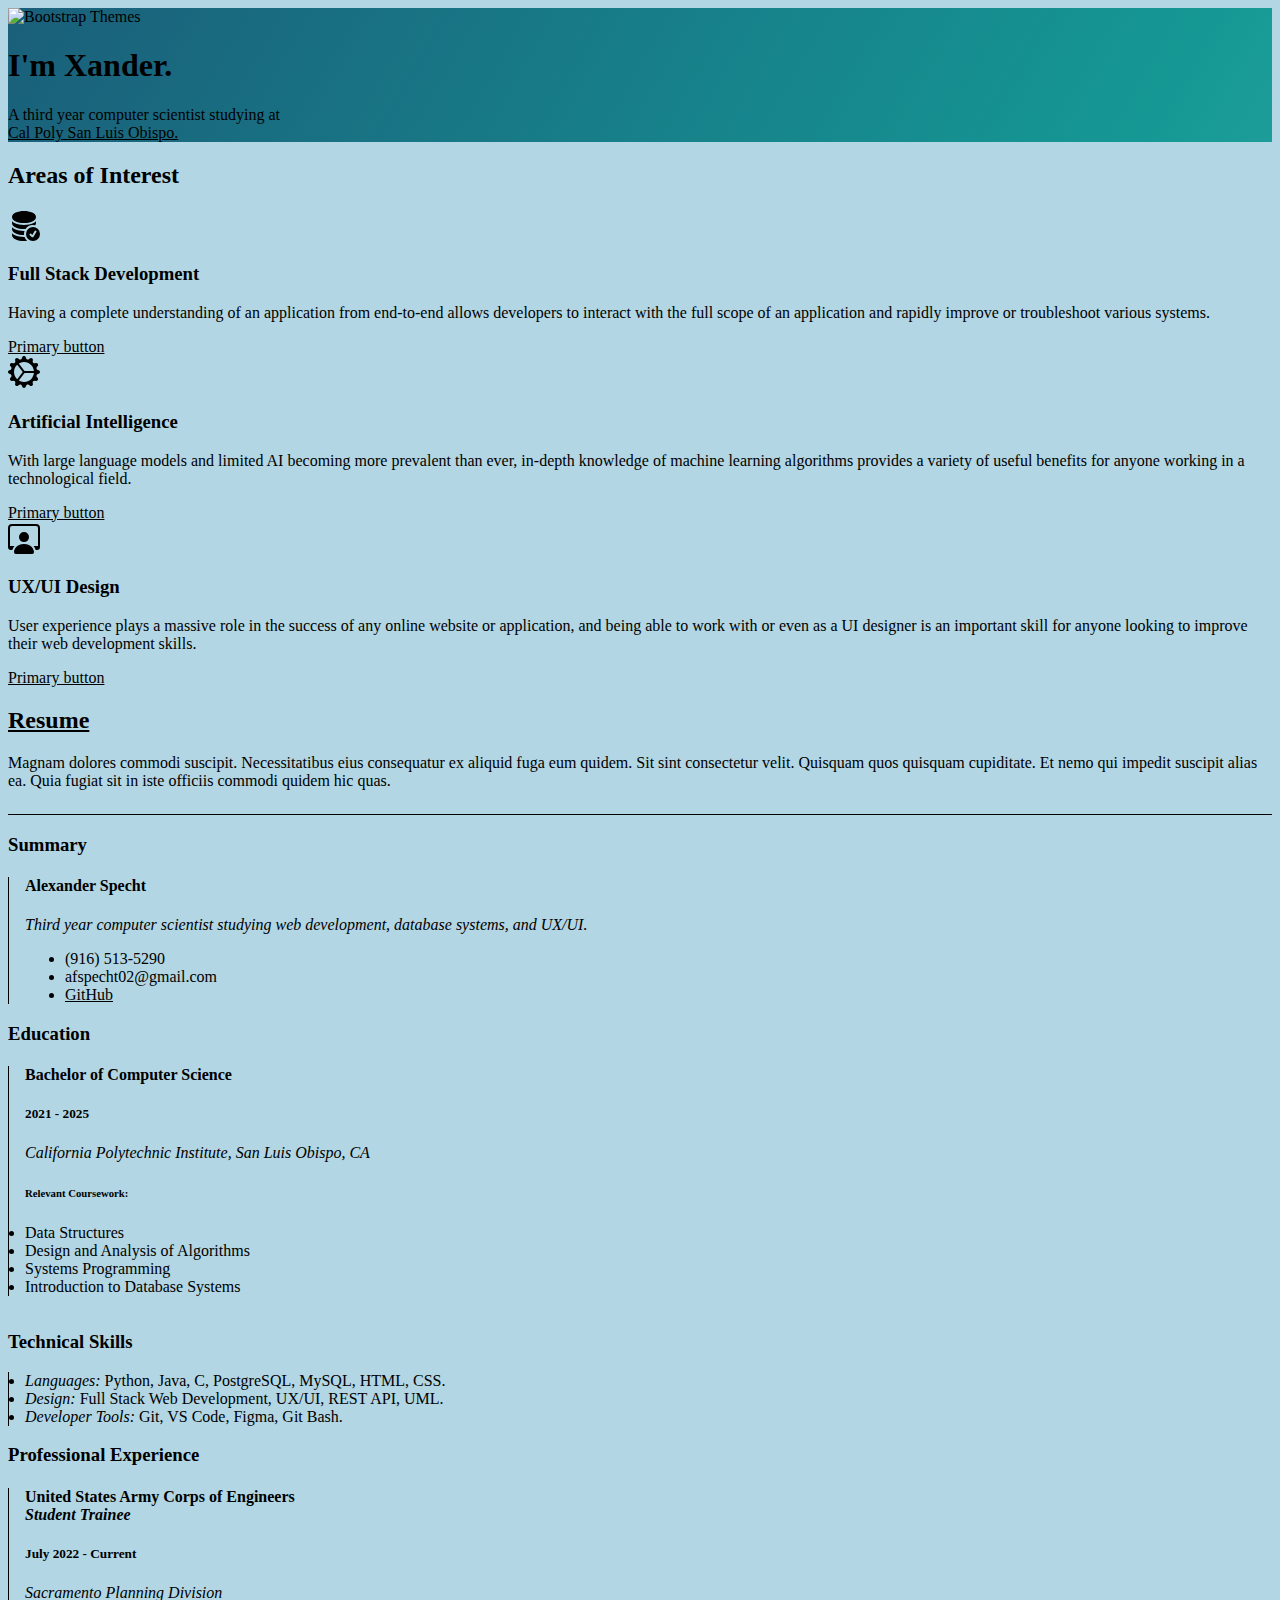
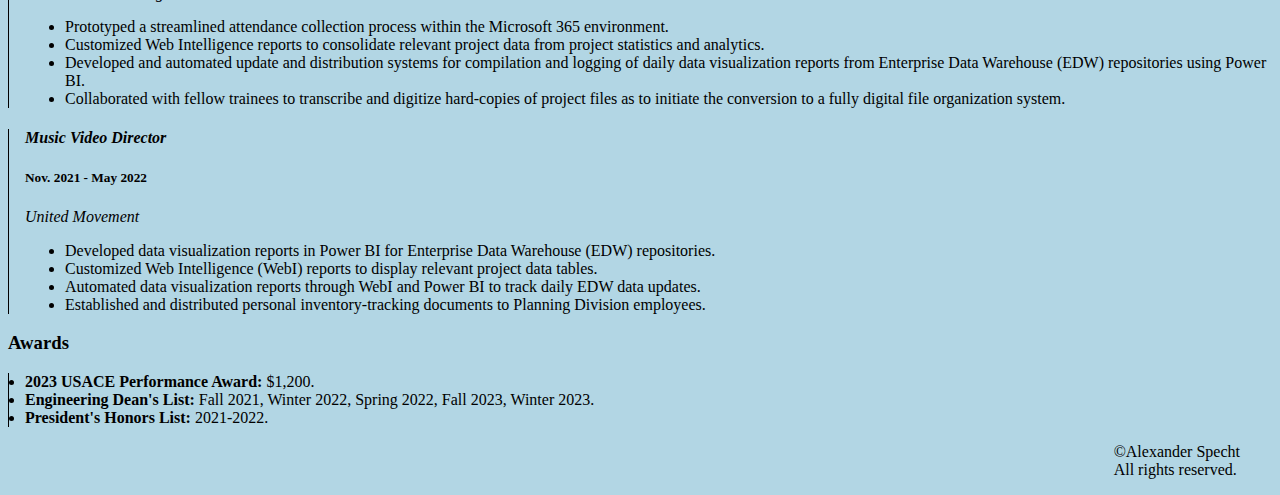
==== commit 308df026: "music video hotfix" ====
--- a/index.html
+++ b/index.html
@@ -140,7 +140,7 @@
               <div class="resume-item">
                 <h4><em>Music Video Director</em></h4>
                 <h5>Nov. 2021 - May 2022</h5>
-                <p><em>Music Video Director</em></p>
+                <p><em>United Movement</em></p>
                 <ul>
                     <li>Developed data visualization reports in Power BI for Enterprise Data Warehouse (EDW) repositories.</li>
                     <li>Customized Web Intelligence (WebI) reports to display relevant project data tables.</li>
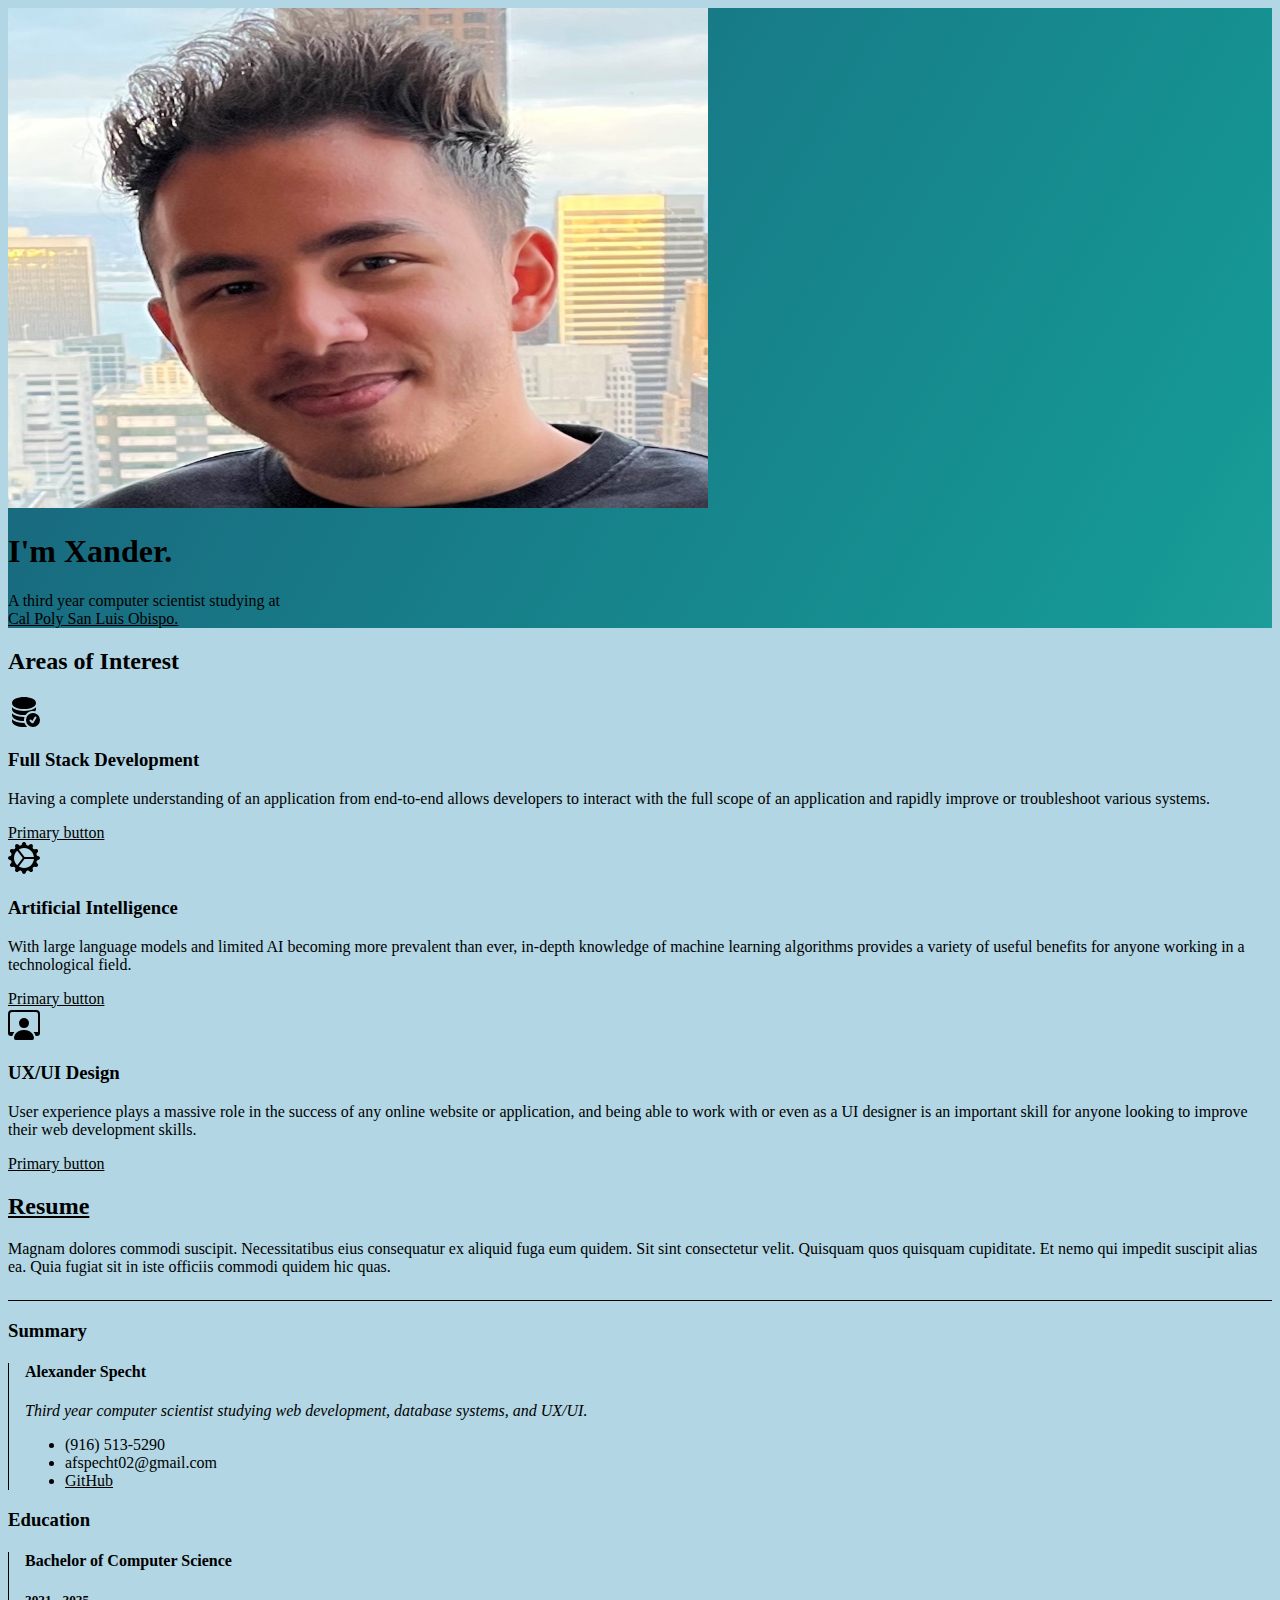
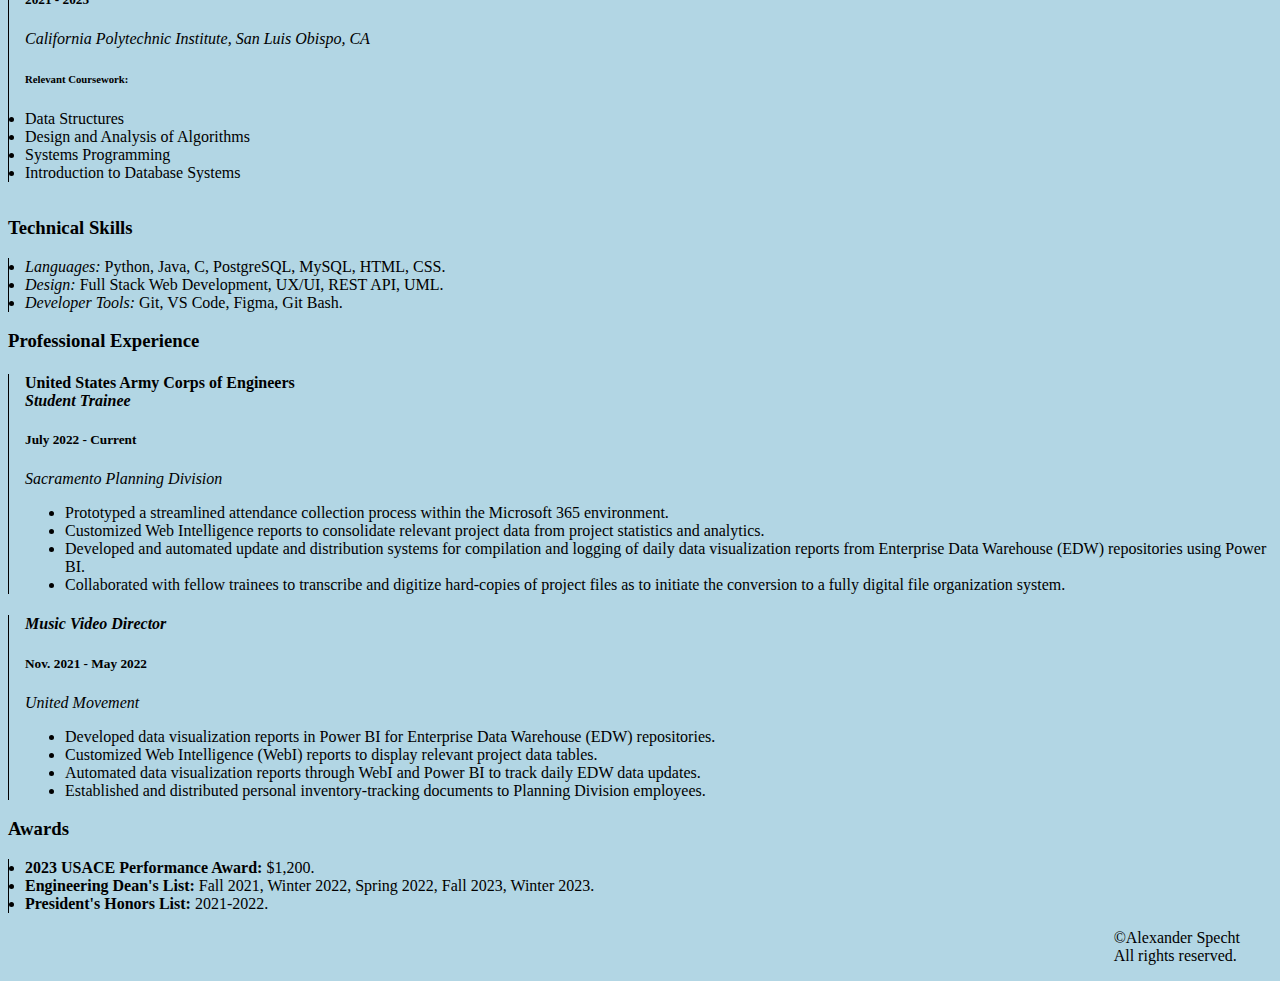
==== commit c9eb60fe: "profile pic hotfix" ====
--- a/index.html
+++ b/index.html
@@ -16,7 +16,7 @@
         <div class="container col-xxl-8 px-4 py-5">
             <div class="row flex-lg-row-reverse align-items-center g-5 py-5">
             <div class="col-10 col-sm-8 col-lg-6">
-                <img src="./me.jpg" class="d-block mx-lg-auto img-fluid rounded-circle border border-dark" alt="Bootstrap Themes" width="700" height="500" loading="lazy">
+                <img src="./Me.jpg" class="d-block mx-lg-auto img-fluid rounded-circle border border-dark" alt="Bootstrap Themes" width="700" height="500" loading="lazy">
             </div>
             <div class="col-lg-6">
                 <h1 class="display-5lh-1 mb-3 text-dark">I'm Xander.</h1>
